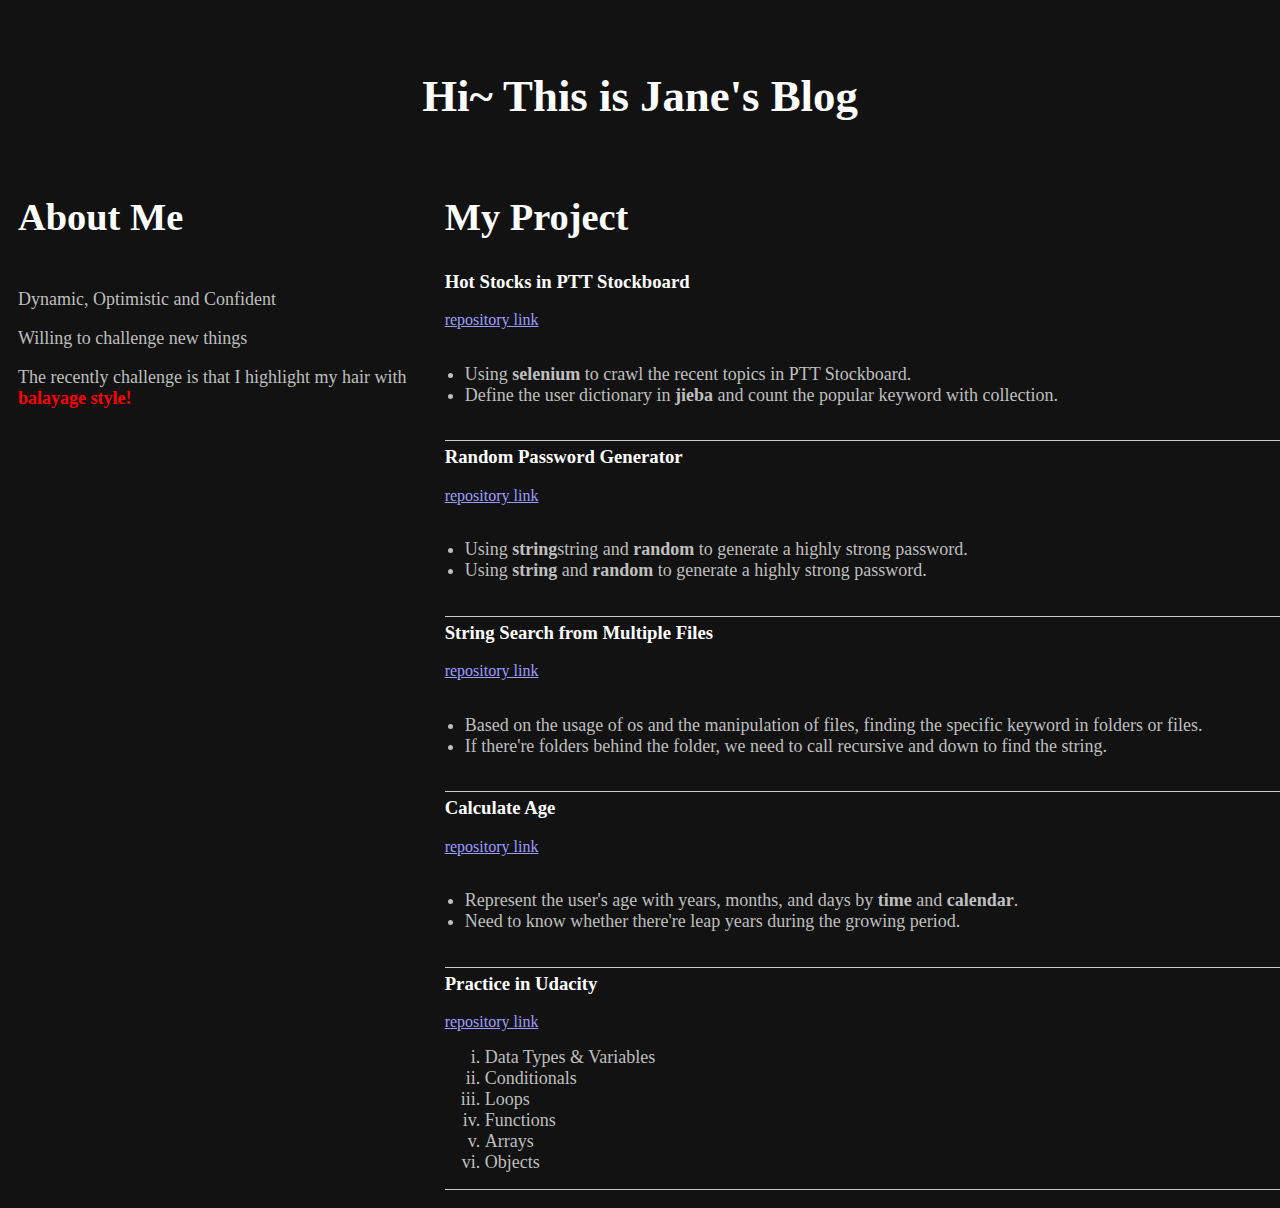
==== side_projects/personal_website/blog/index.html @ 21cf7ca7 "first upload blog's files" ====
<!DOCTYPE html>
<html lang="zh-TW" class="dark" style="color-scheme: dark;" >
    <head>
        <meta charset="UTF-8" />
        <meta name="description" content="Jane Chiang's website, come and know more about me!!!" />
        <mata name="author" content="Jane Chiang" />
        <meta name="keyword" content="Jane Chiang, Jane, profile, blog" />
        <meta name="viewport" content="width=device-width, initial-scale=1.0, maximum-scale=1" />
        <!--title-->
        <title>Jane Chiang's Blog</title>
        <!--stylesheet-->
        <link rel="stylesheet" href="style.css"/>
        <!--fav-icon-----------------????????----------------->
        <!-- <link rel="shortcut icon" href="image/location-sign.svg"/> -->
        <!--poppins-->
        <link rel="preconnect" href="https://fonts.googleapis.com">
        <link rel="preconnect" href="https://fonts.gstatic.com" crossorigin>
        <link href="https://fonts.googleapis.com/css2?family=Poppins:wght@500&display=swap" rel="stylesheet">
    </head>
    <body>
        
        <span>
            <h1 >Hi~ This is Jane's Blog</h1>
        </span>
        <div class="container">
            <!--About Me Section-->
            <div class="aboutme">
                <h2 >About Me</h2>
                    <div >
                        <p>Dynamic, Optimistic and Confident</p>
                        <p>Willing to challenge new things </p>
                        <p>The recently challenge is that I highlight my hair with <b style="color:red;">balayage style!</b>
                        </p>
                    </div>
            </div>
            <!--Project Section-->
            <div class="Project">
                <h2>My Project</h2>
                <div class="Project_text">
                    <div class="box">
                        <h3>Hot Stocks in PTT Stockboard</h3> 
                        <a href="https://github.com/janechiangccy/side_project/tree/main/side_projects/practice_selenium" target="_blank">repository link</a>
                         <ul>
                            <li>Using <b>selenium</b> to crawl the recent topics in PTT Stockboard.</li>
                            <li>Define the user dictionary in <b>jieba</b> and count the popular keyword with collection.</li>
                        </ul>
                    </div>
                    
                    <div class="box">
                        <h3>Random Password Generator</h3>
                        <a href="https://github.com/janechiangccy/side_project/tree/main/side_projects/Random%20Password%20Generator" target="_blank">repository link</a>
                        <ul>
                            <li>Using <b>string</b>string and <b>random</b> to generate a highly strong password.</li>
                            <li>Using <b>string</b> and <b>random</b> to generate a highly strong password.</li>
                        </ul>
                    </div>
                    
                    <div class="box">
                        <h3>String Search from Multiple Files</h3>
                        <a href="https://github.com/janechiangccy/side_project/tree/main/side_projects/String_search_from_multiple_files" target="_blank" >repository link</a>
                        <ul>
                            <li>Based on the usage of os and the manipulation of files, finding the specific keyword in
                                folders or files.</li>
                            <li>If there're folders behind the folder, we need to call recursive and down to find the string.</li>
                        </ul>
                    </div>
                    
                    <div class="box">
                        <h3>Calculate Age</h3>
                        <a href="https://github.com/janechiangccy/side_project/tree/main/side_projects/Calculate_age" target="_blank">repository link</a>
                        <ul>
                            <li>Represent the user's age with years, months, and days by <b>time</b> and <b>calendar</b>.</li>
                            <li>Need to know whether there're leap years during the growing period.</li>
                        </ul>
                    </div>
                    
                    <div class="box">
                        <h3>Practice in Udacity</h3>
                        <a href="https://github.com/janechiangccy/side_project/tree/main/side_projects/Javascript/UDACITY_practice" target="_blank">repository link</a>
                        <ol type="i">
                            <li>Data Types & Variables</li>
                            <li>Conditionals</li>
                            <li>Loops</li>
                            <li>Functions</li>
                            <li>Arrays</li>
                            <li>Objects</li>
                        </ol>
                    </div>
                    
                </div>
            <div >
        </div>
    </body>
</html>
---- side_projects/personal_website/blog/style.css ----
/*--blog--*/
h1{
    
    font-weight:bold;
    display: flex;
    justify-content:center;
    align-items: center;
    flex-direction: column;
    padding-top: 40px;
    border-bottom: 1px solid rgba(0,0,0,0.05);
    font-size: 2.8rem;
    
}
.aboutme{
display: flex;
/*justify-content: center;
align-items: center;*/
flex-direction: column;
}
h2{
    font-size: 2.4rem;
    font-weight: 600px;
}
h2:hover{
    color: rgb(187, 64, 127);
    transition: all see 0.3s;
}
.Project ul{
    padding: 20px;
    font-size: 0.9rem;
}

.container {
    width:1280px;
    padding:10px;
    display: flex;
    margin-left:auto; /* margin-left:auto 把.container內的body設定在中間*/
    margin-right:auto; 
}
.aboutme {
    flex:1;
}
.Project {
    flex:2;
}

h3 {
    margin-top:5px;
}
.box {
    border-bottom:1px solid rgb(202, 201, 201);
}
.box:hover{
    background-color:rgba(175, 176, 177, 0.192);
}
ul li {
    color:#BFBFBF;
    font-size: 18px;
}
ol li {
    color:#BFBFBF;
    font-size: 18px;
}
p {
    color:#BFBFBF;
    font-size: 18px;
}
/*若使用者使用手機時，由下方的@media顯示方式*/
@media screen and (max-width:500px) {
    h1 {font-size:xx-large}
    h2 {font-size:x-large}
    .container {
        width:100%;
        flex-direction: column;
    }
}
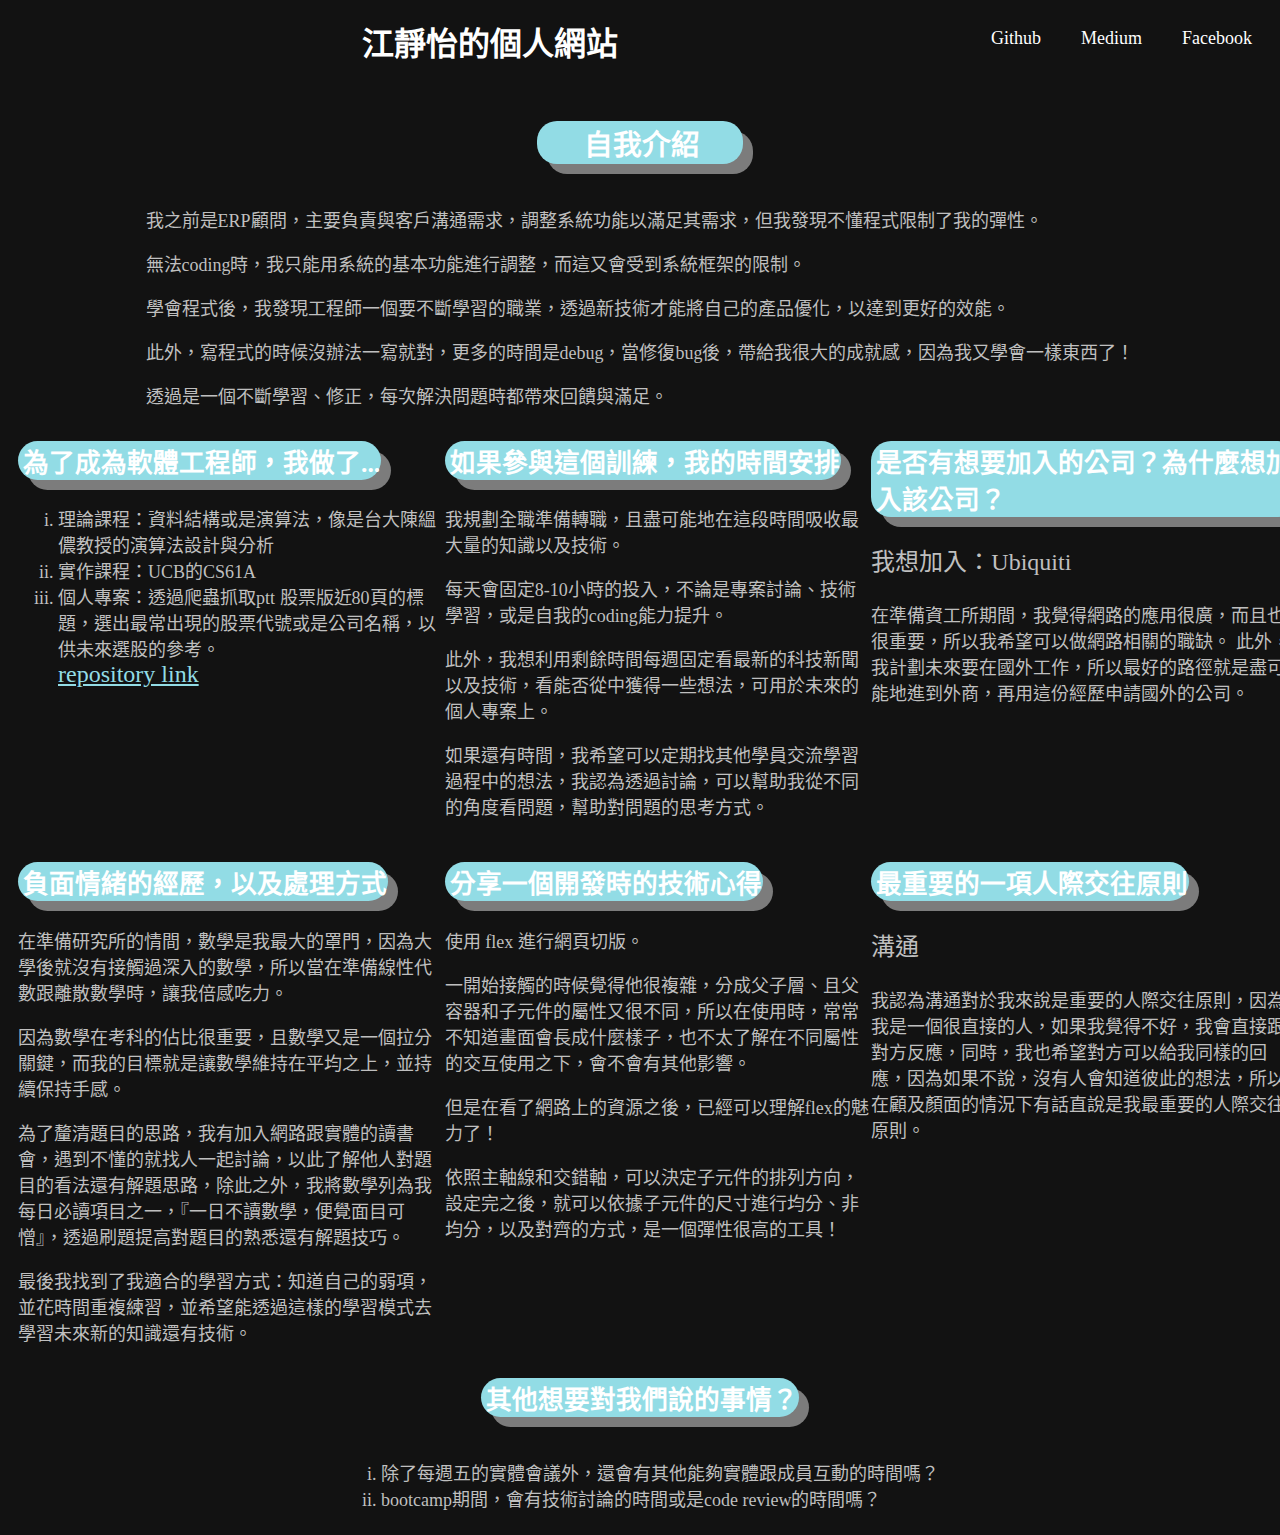
==== commit f48f061c: "change file name" ====
--- a/side_projects/personal_website/blog/index.html
+++ b/side_projects/personal_website/blog/index.html
@@ -2,7 +2,7 @@
 <html lang="zh-TW" class="dark" style="color-scheme: dark;" >
     <head>
         <meta charset="UTF-8" />
-        <meta name="description" content="Jane Chiang's website, come and know more about me!!!" />
+        <meta name="description" content="Jane Chiang's website, come to know more about me!!!" />
         <mata name="author" content="Jane Chiang" />
         <meta name="keyword" content="Jane Chiang, Jane, profile, blog" />
         <meta name="viewport" content="width=device-width, initial-scale=1.0, maximum-scale=1" />
@@ -18,77 +18,115 @@
         <link href="https://fonts.googleapis.com/css2?family=Poppins:wght@500&display=swap" rel="stylesheet">
     </head>
     <body>
+        <nav class="guide">
+            <a class="aboutme"> <b>江靜怡的個人網站</b> </a>
+            <a class="github" href="https://github.com/janechiangccy" > Github</a>
+            <a class="medium" href="https://medium.com/@Ttt_8128"> Medium</a>
+            <a class="facebook" href="https://www.facebook.com/janechiang17/"> Facebook</a>
+            <!-- <div class="logo" onclick="getLink(homepage.html);"> <b>Sawadee</b> </div>
+            <div class="aboutus" onclick="getLink(aboutus.html);">About Us</div>
+            <div class="menu" onclick="getLink(menu.html);">Menu</div>
+            <div class="contactus" onclick="getLink(contactus.html);">Contact Us</div> -->
+        </nav>
+        <!--About Me Section-->
+        <div class="aboutme">
+            <h2 >自我介紹</h2>
+                <div >
+                    <p>我之前是ERP顧問，主要負責與客戶溝通需求，調整系統功能以滿足其需求，但我發現不懂程式限制了我的彈性。</p>
+                    <p>無法coding時，我只能用系統的基本功能進行調整，而這又會受到系統框架的限制。</p>
+                    <p>學會程式後，我發現工程師一個要不斷學習的職業，透過新技術才能將自己的產品優化，以達到更好的效能。</p>
+                    <p>此外，寫程式的時候沒辦法一寫就對，更多的時間是debug，當修復bug後，帶給我很大的成就感，因為我又學會一樣東西了！</p>
+                    <p>透過是一個不斷學習、修正，每次解決問題時都帶來回饋與滿足。</p>
+                </div>
+        </div>
+        <div class="container">
+            <div class="childCtner">
+                <h3>為了成為軟體工程師，我做了...</h3>
+                    <ol type="i">
+                        <li>理論課程：資料結構或是演算法，像是台大陳縕儂教授的演算法設計與分析</li>
+                        <li>實作課程：UCB的CS61A</li>
+                        <li>個人專案：透過爬蟲抓取ptt 股票版近80頁的標題，選出最常出現的股票代號或是公司名稱，以供未來選股的參考。</li>
+                        <a href="https://github.com/janechiangccy/side_project/tree/main/side_projects/practice_selenium" style="color:#92DCE5; font-size: x-large;">repository link</a>
+                    </ol>
+                </div>
+            <div class="childCtner">
+                <h3>如果參與這個訓練，我的時間安排</h3>
+                    <p>
+                        我規劃全職準備轉職，且盡可能地在這段時間吸收最大量的知識以及技術。
+                    </p>
+                    <p>
+                        每天會固定8-10小時的投入，不論是專案討論、技術學習，或是自我的coding能力提升。
+                    </p>
+                    <p>
+                        此外，我想利用剩餘時間每週固定看最新的科技新聞以及技術，看能否從中獲得一些想法，可用於未來的個人專案上。
+                    </p>    
+                    <p>
+                        如果還有時間，我希望可以定期找其他學員交流學習過程中的想法，我認為透過討論，可以幫助我從不同的角度看問題，幫助對問題的思考方式。
+                    </p>
+            </div>
+            <div class="childCtner">
+                <h3>是否有想要加入的公司？為什麼想加入該公司？</h3>
+                    <p style="font-size: x-large;">
+                        我想加入：Ubiquiti
+                    </p>
+                    <p>
+                        在準備資工所期間，我覺得網路的應用很廣，而且也很重要，所以我希望可以做網路相關的職缺。
+                        此外，我計劃未來要在國外工作，所以最好的路徑就是盡可能地進到外商，再用這份經歷申請國外的公司。
+                    </p>
         
-        <span>
-            <h1 >Hi~ This is Jane's Blog</h1>
-        </span>
-        <div class="container">
-            <!--About Me Section-->
-            <div class="aboutme">
-                <h2 >About Me</h2>
-                    <div >
-                        <p>Dynamic, Optimistic and Confident</p>
-                        <p>Willing to challenge new things </p>
-                        <p>The recently challenge is that I highlight my hair with <b style="color:red;">balayage style!</b>
-                        </p>
-                    </div>
             </div>
-            <!--Project Section-->
-            <div class="Project">
-                <h2>My Project</h2>
-                <div class="Project_text">
-                    <div class="box">
-                        <h3>Hot Stocks in PTT Stockboard</h3> 
-                        <a href="https://github.com/janechiangccy/side_project/tree/main/side_projects/practice_selenium" target="_blank">repository link</a>
-                         <ul>
-                            <li>Using <b>selenium</b> to crawl the recent topics in PTT Stockboard.</li>
-                            <li>Define the user dictionary in <b>jieba</b> and count the popular keyword with collection.</li>
-                        </ul>
-                    </div>
-                    
-                    <div class="box">
-                        <h3>Random Password Generator</h3>
-                        <a href="https://github.com/janechiangccy/side_project/tree/main/side_projects/Random%20Password%20Generator" target="_blank">repository link</a>
-                        <ul>
-                            <li>Using <b>string</b>string and <b>random</b> to generate a highly strong password.</li>
-                            <li>Using <b>string</b> and <b>random</b> to generate a highly strong password.</li>
-                        </ul>
-                    </div>
-                    
-                    <div class="box">
-                        <h3>String Search from Multiple Files</h3>
-                        <a href="https://github.com/janechiangccy/side_project/tree/main/side_projects/String_search_from_multiple_files" target="_blank" >repository link</a>
-                        <ul>
-                            <li>Based on the usage of os and the manipulation of files, finding the specific keyword in
-                                folders or files.</li>
-                            <li>If there're folders behind the folder, we need to call recursive and down to find the string.</li>
-                        </ul>
-                    </div>
-                    
-                    <div class="box">
-                        <h3>Calculate Age</h3>
-                        <a href="https://github.com/janechiangccy/side_project/tree/main/side_projects/Calculate_age" target="_blank">repository link</a>
-                        <ul>
-                            <li>Represent the user's age with years, months, and days by <b>time</b> and <b>calendar</b>.</li>
-                            <li>Need to know whether there're leap years during the growing period.</li>
-                        </ul>
-                    </div>
-                    
-                    <div class="box">
-                        <h3>Practice in Udacity</h3>
-                        <a href="https://github.com/janechiangccy/side_project/tree/main/side_projects/Javascript/UDACITY_practice" target="_blank">repository link</a>
-                        <ol type="i">
-                            <li>Data Types & Variables</li>
-                            <li>Conditionals</li>
-                            <li>Loops</li>
-                            <li>Functions</li>
-                            <li>Arrays</li>
-                            <li>Objects</li>
-                        </ol>
-                    </div>
-                    
-                </div>
-            <div >
         </div>
+        <div class="container2">
+            <div class="childCtner">
+                <h3>負面情緒的經歷，以及處理方式</h3>
+                <p>
+                    在準備研究所的情間，數學是我最大的罩門，因為大學後就沒有接觸過深入的數學，所以當在準備線性代數跟離散數學時，讓我倍感吃力。
+                </p>
+                <p>
+                    因為數學在考科的佔比很重要，且數學又是一個拉分關鍵，而我的目標就是讓數學維持在平均之上，並持續保持手感。
+                </p>
+                <p>
+                    為了釐清題目的思路，我有加入網路跟實體的讀書會，遇到不懂的就找人一起討論，以此了解他人對題目的看法還有解題思路，除此之外，我將數學列為我每日必讀項目之一，『一日不讀數學，便覺面目可憎』，透過刷題提高對題目的熟悉還有解題技巧。
+                </p>
+                
+                <p>
+                    最後我找到了我適合的學習方式：知道自己的弱項，並花時間重複練習，並希望能透過這樣的學習模式去學習未來新的知識還有技術。
+                </p>    
+
+            </div>
+            <div class="childCtner">
+                <h3>分享一個開發時的技術心得</h3>
+                    <p >
+                        使用 flex 進行網頁切版。
+                    </p>
+                    <p> 
+                        一開始接觸的時候覺得他很複雜，分成父子層、且父容器和子元件的屬性又很不同，所以在使用時，常常不知道畫面會長成什麼樣子，也不太了解在不同屬性的交互使用之下，會不會有其他影響。
+                    </p>
+                    <p>
+                        但是在看了網路上的資源之後，已經可以理解flex的魅力了！
+                    </p>
+                    <p>
+                        依照主軸線和交錯軸，可以決定子元件的排列方向，設定完之後，就可以依據子元件的尺寸進行均分、非均分，以及對齊的方式，是一個彈性很高的工具！
+                    </p>
+            </div>
+            <div class="childCtner">
+                <h3>最重要的一項人際交往原則</h3>
+                    <p style="font-size: x-large;">
+                        溝通
+                    </p>
+                    <p> 
+                        我認為溝通對於我來說是重要的人際交往原則，因為我是一個很直接的人，如果我覺得不好，我會直接跟對方反應，同時，我也希望對方可以給我同樣的回應，因為如果不說，沒有人會知道彼此的想法，所以在顧及顏面的情況下有話直說是我最重要的人際交往原則。
+
+                    </p>
+            </div>
+        </div>
+        <div class="opinion">
+            <h3>其他想要對我們說的事情？</h3>
+                <ol type="i">
+                    <li>除了每週五的實體會議外，還會有其他能夠實體跟成員互動的時間嗎？</li>
+                    <li>bootcamp期間，會有技術討論的時間或是code review的時間嗎？</li>
+                </ol>
+        </div>
+        
     </body>
 </html>
--- a/side_projects/personal_website/blog/style.css
+++ b/side_projects/personal_website/blog/style.css
@@ -1,76 +1,186 @@
 /*--blog--*/
-h1{
-    
-    font-weight:bold;
+/* nav 樣式設定*/
+nav {
     display: flex;
-    justify-content:center;
+    margin-bottom: 24px;
+
+
+
+
+}
+
+nav>.aboutme {
+    text-decoration: none;
+    /* flex:none 沒有彈性、固定尺寸*/
+    flex: 40;
+    height: 45px;
+    padding: 10px;
+    color: white;
+    font-size: xx-large;
+
+
+}
+
+nav>.github {
+    text-decoration: none;
+    flex: 1.5;
+    padding: 20px;
+    /* flex:auto 盡量把容器的空間張滿*/
+    color: white;
+    font-size: large;
+}
+
+nav>.medium {
+
+    text-decoration: none;
+    flex: 1.5;
+    padding: 20px;
+    /* flex:auto 盡量把容器的空間張滿*/
+    color: white;
+    font-size: large;
+}
+
+nav>.facebook {
+    text-decoration: none;
+    flex: 1.5;
+    padding: 20px;
+    color: white;
+    font-size: large;
+}
+
+.guide a:hover {
+    background-color: rgba(175, 176, 177, 0.192);
+}
+
+h1 {
+
+    font-weight: bold;
+    display: flex;
+    justify-content: center;
     align-items: center;
     flex-direction: column;
     padding-top: 40px;
-    border-bottom: 1px solid rgba(0,0,0,0.05);
+    border-bottom: 1px solid rgba(0, 0, 0, 0.05);
     font-size: 2.8rem;
-    
-}
-.aboutme{
-display: flex;
-/*justify-content: center;
-align-items: center;*/
-flex-direction: column;
-}
-h2{
-    font-size: 2.4rem;
-    font-weight: 600px;
-}
-h2:hover{
-    color: rgb(187, 64, 127);
-    transition: all see 0.3s;
-}
-.Project ul{
-    padding: 20px;
-    font-size: 0.9rem;
+
 }
 
-.container {
-    width:1280px;
-    padding:10px;
+.aboutme {
     display: flex;
-    margin-left:auto; /* margin-left:auto 把.container內的body設定在中間*/
-    margin-right:auto; 
+    justify-content: center;
+    align-items: center;
+    flex-direction: column;
 }
-.aboutme {
-    flex:1;
+
+.opinion {
+    display: flex;
+    justify-content: center;
+    align-items: center;
+    flex-direction: column;
 }
-.Project {
-    flex:2;
+
+h2 {
+    font-size: 1.8rem;
+    /*border寬度*/
+    width: 200px;
+    height: fit-content;
+    text-align: center;
+    border-radius: 20px;
+    background-color: #92DCE5;
+    /*邊界的陰影區*/
+    box-shadow: 10px 10px #7C7C7C;
+    /*文字與邊界的距離*/
+    padding: 1px 1px 1px 5px;
 }
 
 h3 {
-    margin-top:5px;
+    font-size: 1.6rem;
+    width: fit-content;
+    border-radius: 20px;
+    background-color: #92DCE5;
+    box-shadow: 10px 10px #7C7C7C;
+    padding: 1px 1px 1px 5px;
 }
-.box {
-    border-bottom:1px solid rgb(202, 201, 201);
+
+/* h2:hover {
+    color: rgb(187, 64, 127);
+    transition: all see 0.3s;
+} */
+
+
+.container {
+    width: 1280px;
+    padding: 10px;
+    display: flex;
+    flex-direction: row;
+    flex-wrap: wrap;
+    justify-content: center;
+    margin-left: auto;
+    /* margin-left:auto 把.container內的body設定在中間*/
+    margin-right: auto;
 }
-.box:hover{
-    background-color:rgba(175, 176, 177, 0.192);
+
+.childCtner {
+    flex: 2;
 }
+
+.container2 {
+    width: 1280px;
+    padding: 10px;
+    display: flex;
+    flex-direction: row;
+    flex-wrap: wrap;
+    justify-content: center;
+    margin-left: auto;
+    /* margin-left:auto 把.container內的body設定在中間*/
+    margin-right: auto;
+}
+
+
+
+h3 {
+    margin-top: 5px;
+}
+
+.opinion:hover {
+    background-color: rgba(175, 176, 177, 0.192);
+}
+
+.aboutme:hover {
+    background-color: rgba(175, 176, 177, 0.192);
+}
+
+.childCtner:hover {
+    background-color: rgba(175, 176, 177, 0.192);
+}
+
 ul li {
-    color:#BFBFBF;
+    color: #BFBFBF;
     font-size: 18px;
 }
+
 ol li {
-    color:#BFBFBF;
+    color: #BFBFBF;
     font-size: 18px;
 }
+
 p {
-    color:#BFBFBF;
+    color: #BFBFBF;
     font-size: 18px;
 }
+
 /*若使用者使用手機時，由下方的@media顯示方式*/
 @media screen and (max-width:500px) {
-    h1 {font-size:xx-large}
-    h2 {font-size:x-large}
+    h1 {
+        font-size: xx-large
+    }
+
+    h2 {
+        font-size: x-large
+    }
+
     .container {
-        width:100%;
+        width: 100%;
         flex-direction: column;
     }
 }